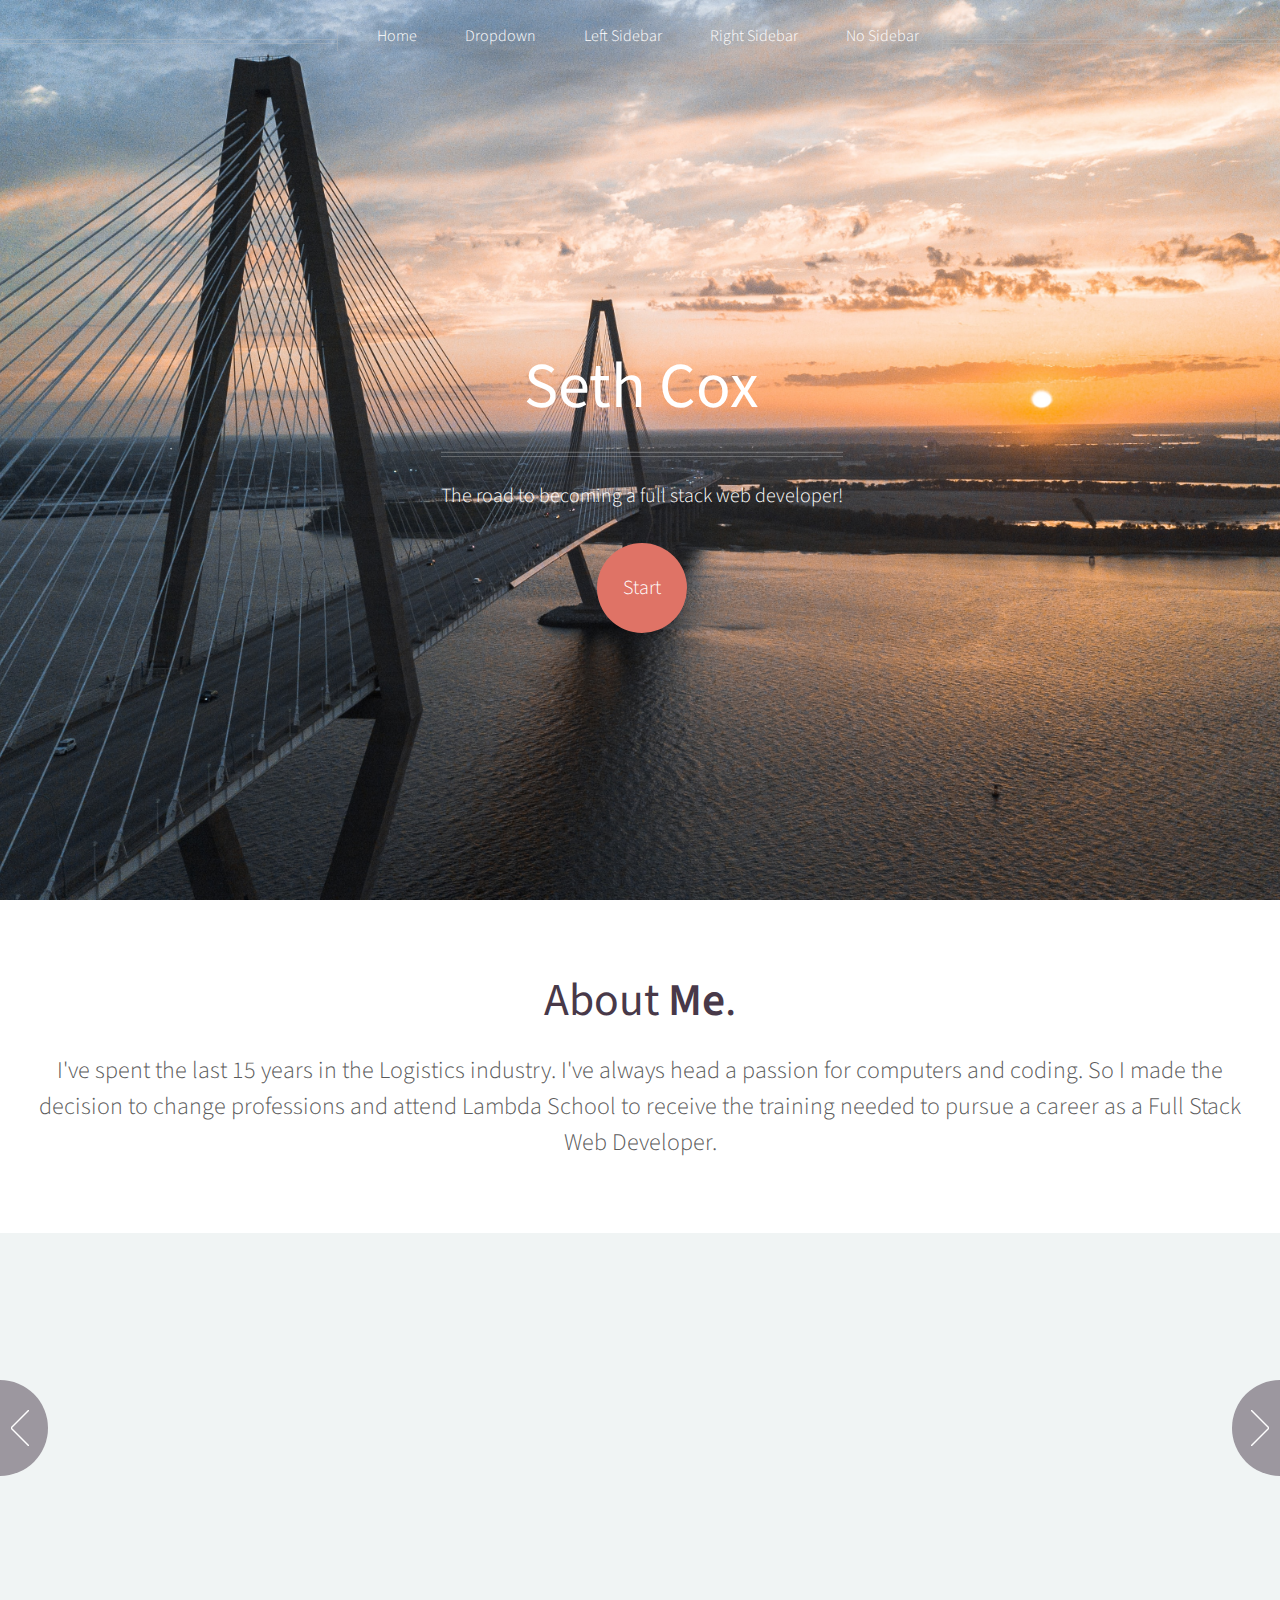
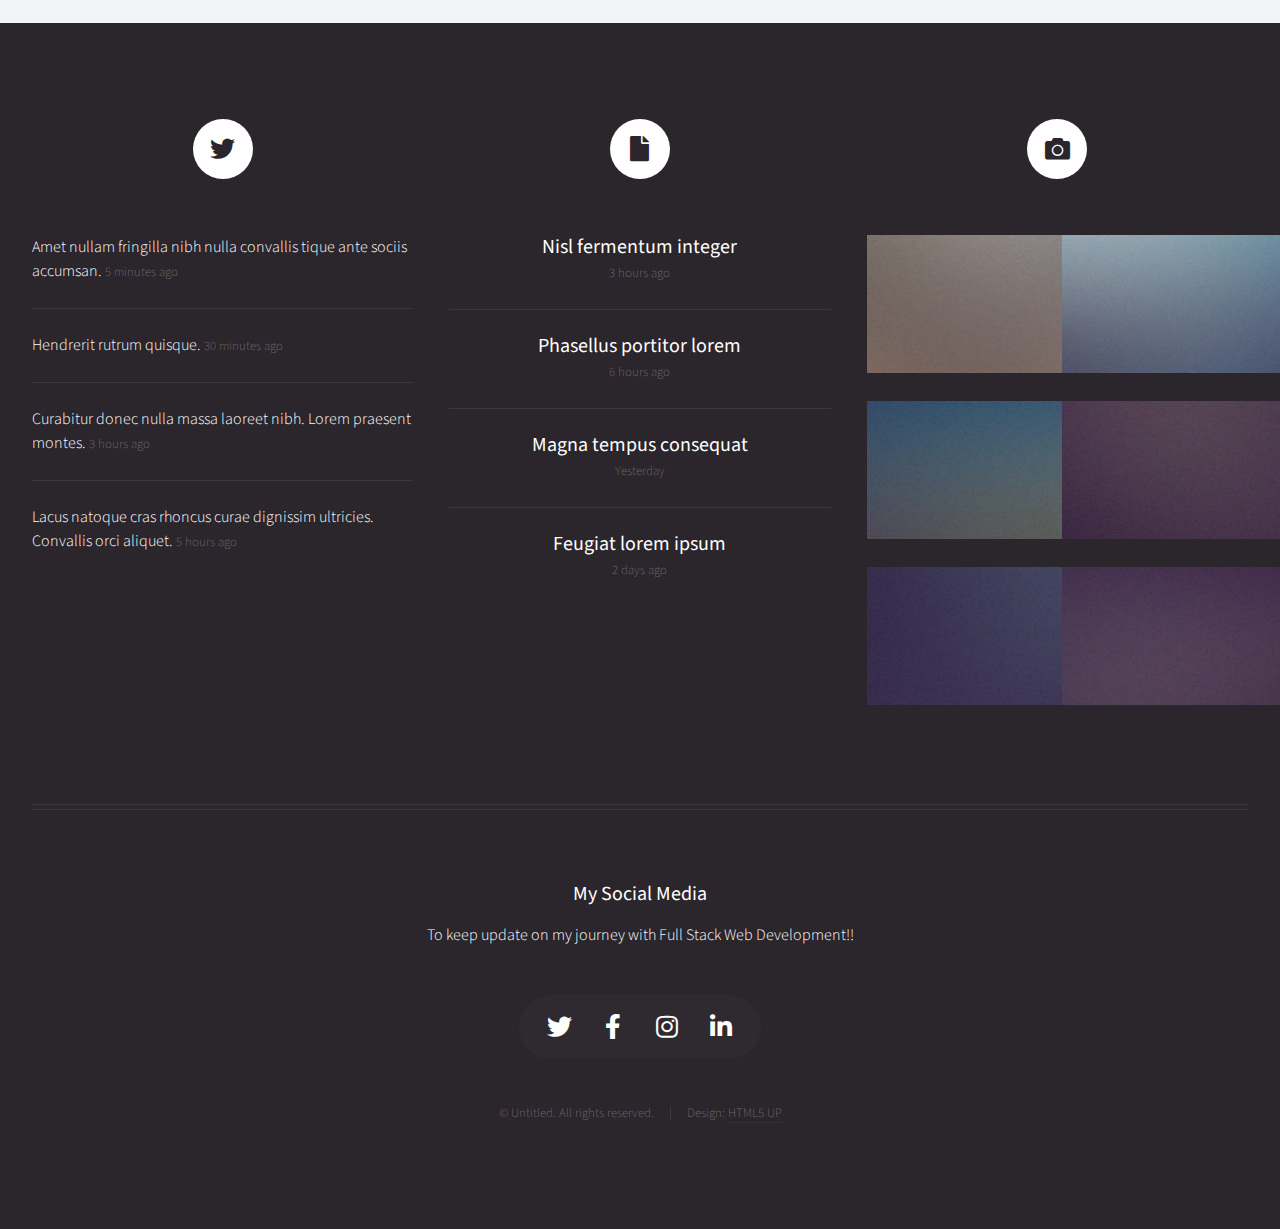
==== index.html @ d7d068ce "changed file paths" ====
<!DOCTYPE HTML>
<!--
	Helios by HTML5 UP
	html5up.net | @ajlkn
	Free for personal and commercial use under the CCA 3.0 license (html5up.net/license)
-->
<html>
	<head>
		<title>Helios by HTML5 UP</title>
		<meta charset="utf-8" />
		<meta name="viewport" content="width=device-width, initial-scale=1, user-scalable=no" />
		<link rel="stylesheet" href="assets/css/main.css" />
		<noscript><link rel="stylesheet" href="assets/css/noscript.css" /></noscript>
	</head>
	<body class="homepage is-preload">
		<div id="page-wrapper">

			<!-- Header -->
				<div id="header">

					<!-- Inner -->
						<div class="inner">
							<header>
								<h1><a href="index.html" id="logo">Seth Cox</a></h1>
								<hr />
								<p>The road to becoming a full stack web developer!</p>
							</header>
							<footer>
								<a href="#banner" class="button circled scrolly">Start</a>
							</footer>
						</div>

					<!-- Nav -->
						<nav id="nav">
							<ul>
								<li><a href="index.html">Home</a></li>
								<li>
									<a href="#">Dropdown</a>
									<ul>
										<li><a href="#">Lorem ipsum dolor</a></li>
										<li><a href="#">Magna phasellus</a></li>
										<li><a href="#">Etiam dolore nisl</a></li>
										<li>
											<a href="#">And a submenu &hellip;</a>
											<ul>
												<li><a href="#">Lorem ipsum dolor</a></li>
												<li><a href="#">Phasellus consequat</a></li>
												<li><a href="#">Magna phasellus</a></li>
												<li><a href="#">Etiam dolore nisl</a></li>
											</ul>
										</li>
										<li><a href="#">Veroeros feugiat</a></li>
									</ul>
								</li>
								<li><a href="left-sidebar.html">Left Sidebar</a></li>
								<li><a href="right-sidebar.html">Right Sidebar</a></li>
								<li><a href="no-sidebar.html">No Sidebar</a></li>
							</ul>
						</nav>

				</div>

			<!-- Banner -->
				<section id="banner">
					<header>
						<h2>About <strong>Me</strong>.</h2>
						<p>
							 I've spent the last 15 years in the Logistics industry.  I've always head
							 a passion for computers and coding.  So I made the decision to change professions and attend Lambda School to receive the  
							 training needed to pursue a career as a Full Stack Web Developer.
						</p>
					</header>
				</section>

			<!-- Carousel -->
				<section class="carousel">
					<div class="reel">

						<article>
							<a href="https://codepen.io/Sethcox16/full/wvBvmgL"  class="image featured"><img src="images/SweetEatsBakery.jpg" alt="" ></a>
							<header>
								<h3><a href="#">Sweet Eats Bakery</a></h3>
							</header>
							<p>Sweet Eats Bakery website design</p>
						</article>

						<article>
							<a href="#" class="image featured"><img src="images/GreatIdea.jpg" alt="" /></a>
							<header>
								<h3><a href="#">Great Idea design #1</a></h3>
							</header>
							<p>Basic mark of HTML and CSS.  Services link is working to link to second page. </p>
						</article>

						<article>
							<a href="https://sethc16.github.io/responsive-web-design-I/" class="image featured"><img src="images/responsivedesign.jpg" alt="" /></a>
							<header>
								<h3><a href="#">Great Idea #3 with RD</a></h3>
							</header>
							<p>Basic mark up of HTML and CSS with responsive design.</p>
						</article>

						<article>
							<a href="https://sethc16.github.io/Sprint-Challenge--User-Interface/" class="image featured"><img src="images/sprint-challenge.jpg" alt="" /></a>
							<header>
								<h3><a href="#">Sprint Challenge</a></h3>
							</header>
							<p>The cumulation of everything learned week 1.</p>
						</article>

						<!-- <article>
							<a href="#" class="image featured"><img src="images/pic05.jpg" alt="" /></a>
							<header>
								<h3><a href="#">Varius magnis sollicitudin</a></h3>
							</header>
							<p>Commodo id natoque malesuada sollicitudin elit suscipit magna.</p>
						</article>

						<article>
							<a href="#" class="image featured"><img src="images/pic01.jpg" alt="" /></a>
							<header>
								<h3><a href="#">Pulvinar sagittis congue</a></h3>
							</header>
							<p>Commodo id natoque malesuada sollicitudin elit suscipit magna.</p>
						</article>

						<article>
							<a href="#" class="image featured"><img src="images/pic02.jpg" alt="" /></a>
							<header>
								<h3><a href="#">Fermentum sagittis proin</a></h3>
							</header>
							<p>Commodo id natoque malesuada sollicitudin elit suscipit magna.</p>
						</article>

						<article>
							<a href="#" class="image featured"><img src="images/pic03.jpg" alt="" /></a>
							<header>
								<h3><a href="#">Sed quis rhoncus placerat</a></h3>
							</header>
							<p>Commodo id natoque malesuada sollicitudin elit suscipit magna.</p>
						</article>

						<article>
							<a href="#" class="image featured"><img src="images/pic04.jpg" alt="" /></a>
							<header>
								<h3><a href="#">Ultrices urna sit lobortis</a></h3>
							</header>
							<p>Commodo id natoque malesuada sollicitudin elit suscipit magna.</p>
						</article>

						<article>
							<a href="#" class="image featured"><img src="images/pic05.jpg" alt="" /></a>
							<header>
								<h3><a href="#">Varius magnis sollicitudin</a></h3>
							</header>
							<p>Commodo id natoque malesuada sollicitudin elit suscipit magna.</p>
						</article> -->

					</div>
				</section>

			<!-- Main -->
				<!-- <div class="wrapper style2">

					<article id="main" class="container special">
						<a href="#" class="image featured"><img src="images/sprint-challenge.png" alt="" /></a>
						<header>
							<h2><a href="#">Sed massa imperdiet magnis</a></h2>
							<p>
								Sociis aenean eu aenean mollis mollis facilisis primis ornare penatibus aenean. Cursus ac enim
								pulvinar curabitur morbi convallis. Lectus malesuada sed fermentum dolore amet.
							</p>
						</header>
						<p>
							Commodo id natoque malesuada sollicitudin elit suscipit. Curae suspendisse mauris posuere accumsan massa
							posuere lacus convallis tellus interdum. Amet nullam fringilla nibh nulla convallis ut venenatis purus
							sit arcu sociis. Nunc fermentum adipiscing tempor cursus nascetur adipiscing adipiscing. Primis aliquam
							mus lacinia lobortis phasellus suscipit. Fermentum lobortis non tristique ante proin sociis accumsan
							lobortis. Auctor etiam porttitor phasellus tempus cubilia ultrices tempor sagittis. Nisl fermentum
							consequat integer interdum integer purus sapien. Nibh eleifend nulla nascetur pharetra commodo mi augue
							interdum tellus. Ornare cursus augue feugiat sodales velit lorem. Semper elementum ullamcorper lacinia
							natoque aenean scelerisque.
						</p>
						<footer>
							<a href="#" class="button">Continue Reading</a>
						</footer>
					</article>

				</div> -->

			<!-- Features -->
				<!-- <div class="wrapper style1">

					<section id="features" class="container special">
						<header>
							<h2>Morbi ullamcorper et varius leo lacus</h2>
							<p>Ipsum volutpat consectetur orci metus consequat imperdiet duis integer semper magna.</p>
						</header>
						<div class="row">
							<article class="col-4 col-12-mobile special">
								<a href="#" class="image featured"><img src="images/pic07.jpg" alt="" /></a>
								<header>
									<h3><a href="#">Gravida aliquam penatibus</a></h3>
								</header>
								<p>
									Amet nullam fringilla nibh nulla convallis tique ante proin sociis accumsan lobortis. Auctor etiam
									porttitor phasellus tempus cubilia ultrices tempor sagittis. Nisl fermentum consequat integer interdum.
								</p>
							</article>
							<article class="col-4 col-12-mobile special">
								<a href="#" class="image featured"><img src="images/pic08.jpg" alt="" /></a>
								<header>
									<h3><a href="#">Sed quis rhoncus placerat</a></h3>
								</header>
								<p>
									Amet nullam fringilla nibh nulla convallis tique ante proin sociis accumsan lobortis. Auctor etiam
									porttitor phasellus tempus cubilia ultrices tempor sagittis. Nisl fermentum consequat integer interdum.
								</p>
							</article>
							<article class="col-4 col-12-mobile special">
								<a href="#" class="image featured"><img src="images/pic09.jpg" alt="" /></a>
								<header>
									<h3><a href="#">Magna laoreet et aliquam</a></h3>
								</header>
								<p>
									Amet nullam fringilla nibh nulla convallis tique ante proin sociis accumsan lobortis. Auctor etiam
									porttitor phasellus tempus cubilia ultrices tempor sagittis. Nisl fermentum consequat integer interdum.
								</p>
							</article>
						</div>
					</section>

				</div> -->

			<!-- Footer -->
				<div id="footer">
					<div class="container">
						<div class="row">

							<!-- Tweets -->
								<section class="col-4 col-12-mobile">
									<header>
										<h2 class="icon brands fa-twitter circled"><span class="label">Tweets</span></h2>
									</header>
									<ul class="divided">
										<li>
											<article class="tweet">
												Amet nullam fringilla nibh nulla convallis tique ante sociis accumsan.
												<span class="timestamp">5 minutes ago</span>
											</article>
										</li>
										<li>
											<article class="tweet">
												Hendrerit rutrum quisque.
												<span class="timestamp">30 minutes ago</span>
											</article>
										</li>
										<li>
											<article class="tweet">
												Curabitur donec nulla massa laoreet nibh. Lorem praesent montes.
												<span class="timestamp">3 hours ago</span>
											</article>
										</li>
										<li>
											<article class="tweet">
												Lacus natoque cras rhoncus curae dignissim ultricies. Convallis orci aliquet.
												<span class="timestamp">5 hours ago</span>
											</article>
										</li>
									</ul>
								</section>

							<!-- Posts -->
								<section class="col-4 col-12-mobile">
									<header>
										<h2 class="icon solid fa-file circled"><span class="label">Posts</span></h2>
									</header>
									<ul class="divided">
										<li>
											<article class="post stub">
												<header>
													<h3><a href="#">Nisl fermentum integer</a></h3>
												</header>
												<span class="timestamp">3 hours ago</span>
											</article>
										</li>
										<li>
											<article class="post stub">
												<header>
													<h3><a href="#">Phasellus portitor lorem</a></h3>
												</header>
												<span class="timestamp">6 hours ago</span>
											</article>
										</li>
										<li>
											<article class="post stub">
												<header>
													<h3><a href="#">Magna tempus consequat</a></h3>
												</header>
												<span class="timestamp">Yesterday</span>
											</article>
										</li>
										<li>
											<article class="post stub">
												<header>
													<h3><a href="#">Feugiat lorem ipsum</a></h3>
												</header>
												<span class="timestamp">2 days ago</span>
											</article>
										</li>
									</ul>
								</section>

							<!-- Photos -->
								<section class="col-4 col-12-mobile">
									<header>
										<h2 class="icon solid fa-camera circled"><span class="label">Photos</span></h2>
									</header>
									<div class="row gtr-25">
										<div class="col-6">
											<a href="#" class="image fit"><img src="images/pic10.jpg" alt="" /></a>
										</div>
										<div class="col-6">
											<a href="#" class="image fit"><img src="images/pic11.jpg" alt="" /></a>
										</div>
										<div class="col-6">
											<a href="#" class="image fit"><img src="images/pic12.jpg" alt="" /></a>
										</div>
										<div class="col-6">
											<a href="#" class="image fit"><img src="images/pic13.jpg" alt="" /></a>
										</div>
										<div class="col-6">
											<a href="#" class="image fit"><img src="images/pic14.jpg" alt="" /></a>
										</div>
										<div class="col-6">
											<a href="#" class="image fit"><img src="images/pic15.jpg" alt="" /></a>
										</div>
									</div>
								</section>

						</div>
						<hr />
						<div class="row">
							<div class="col-12">

								<!-- Contact -->
									<section class="contact">
										<header>
											<h3>My Social Media</h3>
										</header>
										<p>To keep update on my journey with Full Stack Web Development!!</p>
										<ul class="icons">
											<li><a href="https://twitter.com/sethcox8" class="icon brands fa-twitter"><span class="label">Twitter</span></a></li>
											<li><a href="https://www.facebook.com/seth.cox.75" class="icon brands fa-facebook-f"><span class="label">Facebook</span></a></li>
											<li><a href="https://www.instagram.com/sethac/" class="icon brands fa-instagram"><span class="label">Instagram</span></a></li>
											<!-- <li><a href="#" class="icon brands fa-pinterest"><span class="label">Pinterest</span></a></li>
											<li><a href="#" class="icon brands fa-dribbble"><span class="label">Dribbble</span></a></li> -->
											<li><a href="https://www.linkedin.com/in/seth-cox-73441772/" class="icon brands fa-linkedin-in"><span class="label">Linkedin</span></a></li>
										</ul>
									</section>

								<!-- Copyright -->
									<div class="copyright">
										<ul class="menu">
											<li>&copy; Untitled. All rights reserved.</li><li>Design: <a href="http://html5up.net">HTML5 UP</a></li>
										</ul>
									</div>

							</div>

						</div>
					</div>
				</div>

		</div>

		<!-- Scripts -->
			<script src="assets/js/jquery.min.js"></script>
			<script src="assets/js/jquery.dropotron.min.js"></script>
			<script src="assets/js/jquery.scrolly.min.js"></script>
			<script src="assets/js/jquery.scrollex.min.js"></script>
			<script src="assets/js/browser.min.js"></script>
			<script src="assets/js/breakpoints.min.js"></script>
			<script src="assets/js/util.js"></script>
			<script src="assets/js/main.js"></script>

	</body>
</html>
---- assets/css/main.css ----
@import url("https://fonts.googleapis.com/css?family=Source+Sans+Pro:300,300italic,400,400italic,600");
@import url("fontawesome-all.min.css");

/*
	Helios by HTML5 UP
	html5up.net | @ajlkn
	Free for personal and commercial use under the CCA 3.0 license (html5up.net/license)
*/

html, body, div, span, applet, object,
iframe, h1, h2, h3, h4, h5, h6, p, blockquote,
pre, a, abbr, acronym, address, big, cite,
code, del, dfn, em, img, ins, kbd, q, s, samp,
small, strike, strong, sub, sup, tt, var, b,
u, i, center, dl, dt, dd, ol, ul, li, fieldset,
form, label, legend, table, caption, tbody,
tfoot, thead, tr, th, td, article, aside,
canvas, details, embed, figure, figcaption,
footer, header, hgroup, menu, nav, output, ruby,
section, summary, time, mark, audio, video {
	margin: 0;
	padding: 0;
	border: 0;
	font-size: 100%;
	font: inherit;
	vertical-align: baseline;}

article, aside, details, figcaption, figure,
footer, header, hgroup, menu, nav, section {
	display: block;}

body {
	line-height: 1;
}

ol, ul {
	list-style: none;
}

blockquote, q {
	quotes: none;
}

	blockquote:before, blockquote:after, q:before, q:after {
		content: '';
		content: none;
	}

table {
	border-collapse: collapse;
	border-spacing: 0;
}

body {
	-webkit-text-size-adjust: none;
}

mark {
	background-color: transparent;
	color: inherit;
}

input::-moz-focus-inner {
	border: 0;
	padding: 0;
}

input, select, textarea {
	-moz-appearance: none;
	-webkit-appearance: none;
	-ms-appearance: none;
	appearance: none;
}

/* Basic */

	html {
		box-sizing: border-box;
	}

	*, *:before, *:after {
		box-sizing: inherit;
	}

	body {
		background: #f0f4f4;
		color: #5b5b5b;
		font-size: 15pt;
		line-height: 1.85em;
		font-family: 'Source Sans Pro', sans-serif;
		font-weight: 300;
	}

		body.is-preload *, body.is-preload *:before, body.is-preload *:after {
			-moz-animation: none !important;
			-webkit-animation: none !important;
			-ms-animation: none !important;
			animation: none !important;
			-moz-transition: none !important;
			-webkit-transition: none !important;
			-ms-transition: none !important;
			transition: none !important;
		}

	input, textarea, select {
		font-size: 15pt;
		line-height: 1.85em;
		font-family: 'Source Sans Pro', sans-serif;
		font-weight: 300;
	}

	h1, h2, h3, h4, h5, h6 {
		font-weight: 400;
		color: #483949;
		line-height: 1.25em;
	}

	h1 a, h2 a, h3 a, h4 a, h5 a, h6 a {
		color: inherit;
		text-decoration: none;
		border-bottom-color: transparent;
	}

	h1 strong, h2 strong, h3 strong, h4 strong, h5 strong, h6 strong {
		font-weight: 600;
	}

	h2 {
		font-size: 2.85em;
	}

	h3 {
		font-size: 1.25em;
	}

	h4 {
		font-size: 1em;
		margin: 0 0 0.25em 0;
	}

	strong, b {
		font-weight: 400;
		color: #483949;
	}

	em, i {
		font-style: italic;
	}

	a {
		color: inherit;
		border-bottom: solid 1px rgba(128, 128, 128, 0.15);
		text-decoration: none;
		-moz-transition: background-color 0.35s ease-in-out, color 0.35s ease-in-out, border-bottom-color 0.35s ease-in-out;
		-webkit-transition: background-color 0.35s ease-in-out, color 0.35s ease-in-out, border-bottom-color 0.35s ease-in-out;
		-ms-transition: background-color 0.35s ease-in-out, color 0.35s ease-in-out, border-bottom-color 0.35s ease-in-out;
		transition: background-color 0.35s ease-in-out, color 0.35s ease-in-out, border-bottom-color 0.35s ease-in-out;
	}

		a:hover {
			color: #ef8376;
			border-bottom-color: transparent;
		}

	sub {
		position: relative;
		top: 0.5em;
		font-size: 0.8em;
	}

	sup {
		position: relative;
		top: -0.5em;
		font-size: 0.8em;
	}

	blockquote {
		border-left: solid 0.5em #ddd;
		padding: 1em 0 1em 2em;
		font-style: italic;
	}

	p, ul, ol, dl, table {
		margin-bottom: 1em;
	}

	p {
		text-align: justify;
	}

	br.clear {
		clear: both;
	}

	hr {
		position: relative;
		display: block;
		border: 0;
		top: 4.5em;
		margin-bottom: 9em;
		height: 6px;
		border-top: solid 1px rgba(128, 128, 128, 0.2);
		border-bottom: solid 1px rgba(128, 128, 128, 0.2);
	}

		hr:before, hr:after {
			content: '';
			position: absolute;
			top: -8px;
			display: block;
			width: 1px;
			height: 21px;
			background: rgba(128, 128, 128, 0.2);
		}

		hr:before {
			left: -1px;
		}

		hr:after {
			right: -1px;
		}

	.timestamp {
		color: rgba(128, 128, 128, 0.75);
		font-size: 0.8em;
	}

/* Container */

	.container {
		margin: 0 auto;
		max-width: 100%;
		width: 1400px;
	}

		@media screen and (max-width: 1680px) {

			.container {
				width: 1200px;
			}

		}

		@media screen and (max-width: 1280px) {

			.container {
				width: 100%;
			}

		}

		@media screen and (max-width: 960px) {

			.container {
				width: 100%;
			}

		}

		@media screen and (max-width: 840px) {

			.container {
				width: 100%;
			}

		}

		@media screen and (max-width: 736px) {

			.container {
				width: 100%;
			}

		}

/* Row */

	.row {
		display: flex;
		flex-wrap: wrap;
		box-sizing: border-box;
		align-items: stretch;
	}

		.row > * {
			box-sizing: border-box;
		}

		.row.gtr-uniform > * > :last-child {
			margin-bottom: 0;
		}

		.row.aln-left {
			justify-content: flex-start;
		}

		.row.aln-center {
			justify-content: center;
		}

		.row.aln-right {
			justify-content: flex-end;
		}

		.row.aln-top {
			align-items: flex-start;
		}

		.row.aln-middle {
			align-items: center;
		}

		.row.aln-bottom {
			align-items: flex-end;
		}

		.row > .imp {
			order: -1;
		}

		.row > .col-1 {
			width: 8.33333%;
		}

		.row > .off-1 {
			margin-left: 8.33333%;
		}

		.row > .col-2 {
			width: 16.66667%;
		}

		.row > .off-2 {
			margin-left: 16.66667%;
		}

		.row > .col-3 {
			width: 25%;
		}

		.row > .off-3 {
			margin-left: 25%;
		}

		.row > .col-4 {
			width: 33.33333%;
		}

		.row > .off-4 {
			margin-left: 33.33333%;
		}

		.row > .col-5 {
			width: 41.66667%;
		}

		.row > .off-5 {
			margin-left: 41.66667%;
		}

		.row > .col-6 {
			width: 50%;
		}

		.row > .off-6 {
			margin-left: 50%;
		}

		.row > .col-7 {
			width: 58.33333%;
		}

		.row > .off-7 {
			margin-left: 58.33333%;
		}

		.row > .col-8 {
			width: 66.66667%;
		}

		.row > .off-8 {
			margin-left: 66.66667%;
		}

		.row > .col-9 {
			width: 75%;
		}

		.row > .off-9 {
			margin-left: 75%;
		}

		.row > .col-10 {
			width: 83.33333%;
		}

		.row > .off-10 {
			margin-left: 83.33333%;
		}

		.row > .col-11 {
			width: 91.66667%;
		}

		.row > .off-11 {
			margin-left: 91.66667%;
		}

		.row > .col-12 {
			width: 100%;
		}

		.row > .off-12 {
			margin-left: 100%;
		}

		.row.gtr-0 {
			margin-top: 0px;
			margin-left: 0px;
		}

			.row.gtr-0 > * {
				padding: 0px 0 0 0px;
			}

			.row.gtr-0.gtr-uniform {
				margin-top: 0px;
			}

				.row.gtr-0.gtr-uniform > * {
					padding-top: 0px;
				}

		.row.gtr-25 {
			margin-top: -10px;
			margin-left: -10px;
		}

			.row.gtr-25 > * {
				padding: 10px 0 0 10px;
			}

			.row.gtr-25.gtr-uniform {
				margin-top: -10px;
			}

				.row.gtr-25.gtr-uniform > * {
					padding-top: 10px;
				}

		.row.gtr-50 {
			margin-top: -20px;
			margin-left: -20px;
		}

			.row.gtr-50 > * {
				padding: 20px 0 0 20px;
			}

			.row.gtr-50.gtr-uniform {
				margin-top: -20px;
			}

				.row.gtr-50.gtr-uniform > * {
					padding-top: 20px;
				}

		.row {
			margin-top: -40px;
			margin-left: -40px;
		}

			.row > * {
				padding: 40px 0 0 40px;
			}

			.row.gtr-uniform {
				margin-top: -40px;
			}

				.row.gtr-uniform > * {
					padding-top: 40px;
				}

		.row.gtr-150 {
			margin-top: -60px;
			margin-left: -60px;
		}

			.row.gtr-150 > * {
				padding: 60px 0 0 60px;
			}

			.row.gtr-150.gtr-uniform {
				margin-top: -60px;
			}

				.row.gtr-150.gtr-uniform > * {
					padding-top: 60px;
				}

		.row.gtr-200 {
			margin-top: -80px;
			margin-left: -80px;
		}

			.row.gtr-200 > * {
				padding: 80px 0 0 80px;
			}

			.row.gtr-200.gtr-uniform {
				margin-top: -80px;
			}

				.row.gtr-200.gtr-uniform > * {
					padding-top: 80px;
				}

		@media screen and (max-width: 1680px) {

			.row {
				display: flex;
				flex-wrap: wrap;
				box-sizing: border-box;
				align-items: stretch;
			}

				.row > * {
					box-sizing: border-box;
				}

				.row.gtr-uniform > * > :last-child {
					margin-bottom: 0;
				}

				.row.aln-left {
					justify-content: flex-start;
				}

				.row.aln-center {
					justify-content: center;
				}

				.row.aln-right {
					justify-content: flex-end;
				}

				.row.aln-top {
					align-items: flex-start;
				}

				.row.aln-middle {
					align-items: center;
				}

				.row.aln-bottom {
					align-items: flex-end;
				}

				.row > .imp-wide {
					order: -1;
				}

				.row > .col-1-wide {
					width: 8.33333%;
				}

				.row > .off-1-wide {
					margin-left: 8.33333%;
				}

				.row > .col-2-wide {
					width: 16.66667%;
				}

				.row > .off-2-wide {
					margin-left: 16.66667%;
				}

				.row > .col-3-wide {
					width: 25%;
				}

				.row > .off-3-wide {
					margin-left: 25%;
				}

				.row > .col-4-wide {
					width: 33.33333%;
				}

				.row > .off-4-wide {
					margin-left: 33.33333%;
				}

				.row > .col-5-wide {
					width: 41.66667%;
				}

				.row > .off-5-wide {
					margin-left: 41.66667%;
				}

				.row > .col-6-wide {
					width: 50%;
				}

				.row > .off-6-wide {
					margin-left: 50%;
				}

				.row > .col-7-wide {
					width: 58.33333%;
				}

				.row > .off-7-wide {
					margin-left: 58.33333%;
				}

				.row > .col-8-wide {
					width: 66.66667%;
				}

				.row > .off-8-wide {
					margin-left: 66.66667%;
				}

				.row > .col-9-wide {
					width: 75%;
				}

				.row > .off-9-wide {
					margin-left: 75%;
				}

				.row > .col-10-wide {
					width: 83.33333%;
				}

				.row > .off-10-wide {
					margin-left: 83.33333%;
				}

				.row > .col-11-wide {
					width: 91.66667%;
				}

				.row > .off-11-wide {
					margin-left: 91.66667%;
				}

				.row > .col-12-wide {
					width: 100%;
				}

				.row > .off-12-wide {
					margin-left: 100%;
				}

				.row.gtr-0 {
					margin-top: 0px;
					margin-left: 0px;
				}

					.row.gtr-0 > * {
						padding: 0px 0 0 0px;
					}

					.row.gtr-0.gtr-uniform {
						margin-top: 0px;
					}

						.row.gtr-0.gtr-uniform > * {
							padding-top: 0px;
						}

				.row.gtr-25 {
					margin-top: -10px;
					margin-left: -10px;
				}

					.row.gtr-25 > * {
						padding: 10px 0 0 10px;
					}

					.row.gtr-25.gtr-uniform {
						margin-top: -10px;
					}

						.row.gtr-25.gtr-uniform > * {
							padding-top: 10px;
						}

				.row.gtr-50 {
					margin-top: -20px;
					margin-left: -20px;
				}

					.row.gtr-50 > * {
						padding: 20px 0 0 20px;
					}

					.row.gtr-50.gtr-uniform {
						margin-top: -20px;
					}

						.row.gtr-50.gtr-uniform > * {
							padding-top: 20px;
						}

				.row {
					margin-top: -40px;
					margin-left: -40px;
				}

					.row > * {
						padding: 40px 0 0 40px;
					}

					.row.gtr-uniform {
						margin-top: -40px;
					}

						.row.gtr-uniform > * {
							padding-top: 40px;
						}

				.row.gtr-150 {
					margin-top: -60px;
					margin-left: -60px;
				}

					.row.gtr-150 > * {
						padding: 60px 0 0 60px;
					}

					.row.gtr-150.gtr-uniform {
						margin-top: -60px;
					}

						.row.gtr-150.gtr-uniform > * {
							padding-top: 60px;
						}

				.row.gtr-200 {
					margin-top: -80px;
					margin-left: -80px;
				}

					.row.gtr-200 > * {
						padding: 80px 0 0 80px;
					}

					.row.gtr-200.gtr-uniform {
						margin-top: -80px;
					}

						.row.gtr-200.gtr-uniform > * {
							padding-top: 80px;
						}

		}

		@media screen and (max-width: 1280px) {

			.row {
				display: flex;
				flex-wrap: wrap;
				box-sizing: border-box;
				align-items: stretch;
			}

				.row > * {
					box-sizing: border-box;
				}

				.row.gtr-uniform > * > :last-child {
					margin-bottom: 0;
				}

				.row.aln-left {
					justify-content: flex-start;
				}

				.row.aln-center {
					justify-content: center;
				}

				.row.aln-right {
					justify-content: flex-end;
				}

				.row.aln-top {
					align-items: flex-start;
				}

				.row.aln-middle {
					align-items: center;
				}

				.row.aln-bottom {
					align-items: flex-end;
				}

				.row > .imp-normal {
					order: -1;
				}

				.row > .col-1-normal {
					width: 8.33333%;
				}

				.row > .off-1-normal {
					margin-left: 8.33333%;
				}

				.row > .col-2-normal {
					width: 16.66667%;
				}

				.row > .off-2-normal {
					margin-left: 16.66667%;
				}

				.row > .col-3-normal {
					width: 25%;
				}

				.row > .off-3-normal {
					margin-left: 25%;
				}

				.row > .col-4-normal {
					width: 33.33333%;
				}

				.row > .off-4-normal {
					margin-left: 33.33333%;
				}

				.row > .col-5-normal {
					width: 41.66667%;
				}

				.row > .off-5-normal {
					margin-left: 41.66667%;
				}

				.row > .col-6-normal {
					width: 50%;
				}

				.row > .off-6-normal {
					margin-left: 50%;
				}

				.row > .col-7-normal {
					width: 58.33333%;
				}

				.row > .off-7-normal {
					margin-left: 58.33333%;
				}

				.row > .col-8-normal {
					width: 66.66667%;
				}

				.row > .off-8-normal {
					margin-left: 66.66667%;
				}

				.row > .col-9-normal {
					width: 75%;
				}

				.row > .off-9-normal {
					margin-left: 75%;
				}

				.row > .col-10-normal {
					width: 83.33333%;
				}

				.row > .off-10-normal {
					margin-left: 83.33333%;
				}

				.row > .col-11-normal {
					width: 91.66667%;
				}

				.row > .off-11-normal {
					margin-left: 91.66667%;
				}

				.row > .col-12-normal {
					width: 100%;
				}

				.row > .off-12-normal {
					margin-left: 100%;
				}

				.row.gtr-0 {
					margin-top: 0px;
					margin-left: 0px;
				}

					.row.gtr-0 > * {
						padding: 0px 0 0 0px;
					}

					.row.gtr-0.gtr-uniform {
						margin-top: 0px;
					}

						.row.gtr-0.gtr-uniform > * {
							padding-top: 0px;
						}

				.row.gtr-25 {
					margin-top: -9px;
					margin-left: -9px;
				}

					.row.gtr-25 > * {
						padding: 9px 0 0 9px;
					}

					.row.gtr-25.gtr-uniform {
						margin-top: -9px;
					}

						.row.gtr-25.gtr-uniform > * {
							padding-top: 9px;
						}

				.row.gtr-50 {
					margin-top: -18px;
					margin-left: -18px;
				}

					.row.gtr-50 > * {
						padding: 18px 0 0 18px;
					}

					.row.gtr-50.gtr-uniform {
						margin-top: -18px;
					}

						.row.gtr-50.gtr-uniform > * {
							padding-top: 18px;
						}

				.row {
					margin-top: -36px;
					margin-left: -36px;
				}

					.row > * {
						padding: 36px 0 0 36px;
					}

					.row.gtr-uniform {
						margin-top: -36px;
					}

						.row.gtr-uniform > * {
							padding-top: 36px;
						}

				.row.gtr-150 {
					margin-top: -54px;
					margin-left: -54px;
				}

					.row.gtr-150 > * {
						padding: 54px 0 0 54px;
					}

					.row.gtr-150.gtr-uniform {
						margin-top: -54px;
					}

						.row.gtr-150.gtr-uniform > * {
							padding-top: 54px;
						}

				.row.gtr-200 {
					margin-top: -72px;
					margin-left: -72px;
				}

					.row.gtr-200 > * {
						padding: 72px 0 0 72px;
					}

					.row.gtr-200.gtr-uniform {
						margin-top: -72px;
					}

						.row.gtr-200.gtr-uniform > * {
							padding-top: 72px;
						}

		}

		@media screen and (max-width: 960px) {

			.row {
				display: flex;
				flex-wrap: wrap;
				box-sizing: border-box;
				align-items: stretch;
			}

				.row > * {
					box-sizing: border-box;
				}

				.row.gtr-uniform > * > :last-child {
					margin-bottom: 0;
				}

				.row.aln-left {
					justify-content: flex-start;
				}

				.row.aln-center {
					justify-content: center;
				}

				.row.aln-right {
					justify-content: flex-end;
				}

				.row.aln-top {
					align-items: flex-start;
				}

				.row.aln-middle {
					align-items: center;
				}

				.row.aln-bottom {
					align-items: flex-end;
				}

				.row > .imp-narrow {
					order: -1;
				}

				.row > .col-1-narrow {
					width: 8.33333%;
				}

				.row > .off-1-narrow {
					margin-left: 8.33333%;
				}

				.row > .col-2-narrow {
					width: 16.66667%;
				}

				.row > .off-2-narrow {
					margin-left: 16.66667%;
				}

				.row > .col-3-narrow {
					width: 25%;
				}

				.row > .off-3-narrow {
					margin-left: 25%;
				}

				.row > .col-4-narrow {
					width: 33.33333%;
				}

				.row > .off-4-narrow {
					margin-left: 33.33333%;
				}

				.row > .col-5-narrow {
					width: 41.66667%;
				}

				.row > .off-5-narrow {
					margin-left: 41.66667%;
				}

				.row > .col-6-narrow {
					width: 50%;
				}

				.row > .off-6-narrow {
					margin-left: 50%;
				}

				.row > .col-7-narrow {
					width: 58.33333%;
				}

				.row > .off-7-narrow {
					margin-left: 58.33333%;
				}

				.row > .col-8-narrow {
					width: 66.66667%;
				}

				.row > .off-8-narrow {
					margin-left: 66.66667%;
				}

				.row > .col-9-narrow {
					width: 75%;
				}

				.row > .off-9-narrow {
					margin-left: 75%;
				}

				.row > .col-10-narrow {
					width: 83.33333%;
				}

				.row > .off-10-narrow {
					margin-left: 83.33333%;
				}

				.row > .col-11-narrow {
					width: 91.66667%;
				}

				.row > .off-11-narrow {
					margin-left: 91.66667%;
				}

				.row > .col-12-narrow {
					width: 100%;
				}

				.row > .off-12-narrow {
					margin-left: 100%;
				}

				.row.gtr-0 {
					margin-top: 0px;
					margin-left: 0px;
				}

					.row.gtr-0 > * {
						padding: 0px 0 0 0px;
					}

					.row.gtr-0.gtr-uniform {
						margin-top: 0px;
					}

						.row.gtr-0.gtr-uniform > * {
							padding-top: 0px;
						}

				.row.gtr-25 {
					margin-top: -8px;
					margin-left: -8px;
				}

					.row.gtr-25 > * {
						padding: 8px 0 0 8px;
					}

					.row.gtr-25.gtr-uniform {
						margin-top: -8px;
					}

						.row.gtr-25.gtr-uniform > * {
							padding-top: 8px;
						}

				.row.gtr-50 {
					margin-top: -16px;
					margin-left: -16px;
				}

					.row.gtr-50 > * {
						padding: 16px 0 0 16px;
					}

					.row.gtr-50.gtr-uniform {
						margin-top: -16px;
					}

						.row.gtr-50.gtr-uniform > * {
							padding-top: 16px;
						}

				.row {
					margin-top: -32px;
					margin-left: -32px;
				}

					.row > * {
						padding: 32px 0 0 32px;
					}

					.row.gtr-uniform {
						margin-top: -32px;
					}

						.row.gtr-uniform > * {
							padding-top: 32px;
						}

				.row.gtr-150 {
					margin-top: -48px;
					margin-left: -48px;
				}

					.row.gtr-150 > * {
						padding: 48px 0 0 48px;
					}

					.row.gtr-150.gtr-uniform {
						margin-top: -48px;
					}

						.row.gtr-150.gtr-uniform > * {
							padding-top: 48px;
						}

				.row.gtr-200 {
					margin-top: -64px;
					margin-left: -64px;
				}

					.row.gtr-200 > * {
						padding: 64px 0 0 64px;
					}

					.row.gtr-200.gtr-uniform {
						margin-top: -64px;
					}

						.row.gtr-200.gtr-uniform > * {
							padding-top: 64px;
						}

		}

		@media screen and (max-width: 840px) {

			.row {
				display: flex;
				flex-wrap: wrap;
				box-sizing: border-box;
				align-items: stretch;
			}

				.row > * {
					box-sizing: border-box;
				}

				.row.gtr-uniform > * > :last-child {
					margin-bottom: 0;
				}

				.row.aln-left {
					justify-content: flex-start;
				}

				.row.aln-center {
					justify-content: center;
				}

				.row.aln-right {
					justify-content: flex-end;
				}

				.row.aln-top {
					align-items: flex-start;
				}

				.row.aln-middle {
					align-items: center;
				}

				.row.aln-bottom {
					align-items: flex-end;
				}

				.row > .imp-narrower {
					order: -1;
				}

				.row > .col-1-narrower {
					width: 8.33333%;
				}

				.row > .off-1-narrower {
					margin-left: 8.33333%;
				}

				.row > .col-2-narrower {
					width: 16.66667%;
				}

				.row > .off-2-narrower {
					margin-left: 16.66667%;
				}

				.row > .col-3-narrower {
					width: 25%;
				}

				.row > .off-3-narrower {
					margin-left: 25%;
				}

				.row > .col-4-narrower {
					width: 33.33333%;
				}

				.row > .off-4-narrower {
					margin-left: 33.33333%;
				}

				.row > .col-5-narrower {
					width: 41.66667%;
				}

				.row > .off-5-narrower {
					margin-left: 41.66667%;
				}

				.row > .col-6-narrower {
					width: 50%;
				}

				.row > .off-6-narrower {
					margin-left: 50%;
				}

				.row > .col-7-narrower {
					width: 58.33333%;
				}

				.row > .off-7-narrower {
					margin-left: 58.33333%;
				}

				.row > .col-8-narrower {
					width: 66.66667%;
				}

				.row > .off-8-narrower {
					margin-left: 66.66667%;
				}

				.row > .col-9-narrower {
					width: 75%;
				}

				.row > .off-9-narrower {
					margin-left: 75%;
				}

				.row > .col-10-narrower {
					width: 83.33333%;
				}

				.row > .off-10-narrower {
					margin-left: 83.33333%;
				}

				.row > .col-11-narrower {
					width: 91.66667%;
				}

				.row > .off-11-narrower {
					margin-left: 91.66667%;
				}

				.row > .col-12-narrower {
					width: 100%;
				}

				.row > .off-12-narrower {
					margin-left: 100%;
				}

				.row.gtr-0 {
					margin-top: 0px;
					margin-left: 0px;
				}

					.row.gtr-0 > * {
						padding: 0px 0 0 0px;
					}

					.row.gtr-0.gtr-uniform {
						margin-top: 0px;
					}

						.row.gtr-0.gtr-uniform > * {
							padding-top: 0px;
						}

				.row.gtr-25 {
					margin-top: -8px;
					margin-left: -8px;
				}

					.row.gtr-25 > * {
						padding: 8px 0 0 8px;
					}

					.row.gtr-25.gtr-uniform {
						margin-top: -8px;
					}

						.row.gtr-25.gtr-uniform > * {
							padding-top: 8px;
						}

				.row.gtr-50 {
					margin-top: -16px;
					margin-left: -16px;
				}

					.row.gtr-50 > * {
						padding: 16px 0 0 16px;
					}

					.row.gtr-50.gtr-uniform {
						margin-top: -16px;
					}

						.row.gtr-50.gtr-uniform > * {
							padding-top: 16px;
						}

				.row {
					margin-top: -32px;
					margin-left: -32px;
				}

					.row > * {
						padding: 32px 0 0 32px;
					}

					.row.gtr-uniform {
						margin-top: -32px;
					}

						.row.gtr-uniform > * {
							padding-top: 32px;
						}

				.row.gtr-150 {
					margin-top: -48px;
					margin-left: -48px;
				}

					.row.gtr-150 > * {
						padding: 48px 0 0 48px;
					}

					.row.gtr-150.gtr-uniform {
						margin-top: -48px;
					}

						.row.gtr-150.gtr-uniform > * {
							padding-top: 48px;
						}

				.row.gtr-200 {
					margin-top: -64px;
					margin-left: -64px;
				}

					.row.gtr-200 > * {
						padding: 64px 0 0 64px;
					}

					.row.gtr-200.gtr-uniform {
						margin-top: -64px;
					}

						.row.gtr-200.gtr-uniform > * {
							padding-top: 64px;
						}

		}

		@media screen and (max-width: 736px) {

			.row {
				display: flex;
				flex-wrap: wrap;
				box-sizing: border-box;
				align-items: stretch;
			}

				.row > * {
					box-sizing: border-box;
				}

				.row.gtr-uniform > * > :last-child {
					margin-bottom: 0;
				}

				.row.aln-left {
					justify-content: flex-start;
				}

				.row.aln-center {
					justify-content: center;
				}

				.row.aln-right {
					justify-content: flex-end;
				}

				.row.aln-top {
					align-items: flex-start;
				}

				.row.aln-middle {
					align-items: center;
				}

				.row.aln-bottom {
					align-items: flex-end;
				}

				.row > .imp-mobile {
					order: -1;
				}

				.row > .col-1-mobile {
					width: 8.33333%;
				}

				.row > .off-1-mobile {
					margin-left: 8.33333%;
				}

				.row > .col-2-mobile {
					width: 16.66667%;
				}

				.row > .off-2-mobile {
					margin-left: 16.66667%;
				}

				.row > .col-3-mobile {
					width: 25%;
				}

				.row > .off-3-mobile {
					margin-left: 25%;
				}

				.row > .col-4-mobile {
					width: 33.33333%;
				}

				.row > .off-4-mobile {
					margin-left: 33.33333%;
				}

				.row > .col-5-mobile {
					width: 41.66667%;
				}

				.row > .off-5-mobile {
					margin-left: 41.66667%;
				}

				.row > .col-6-mobile {
					width: 50%;
				}

				.row > .off-6-mobile {
					margin-left: 50%;
				}

				.row > .col-7-mobile {
					width: 58.33333%;
				}

				.row > .off-7-mobile {
					margin-left: 58.33333%;
				}

				.row > .col-8-mobile {
					width: 66.66667%;
				}

				.row > .off-8-mobile {
					margin-left: 66.66667%;
				}

				.row > .col-9-mobile {
					width: 75%;
				}

				.row > .off-9-mobile {
					margin-left: 75%;
				}

				.row > .col-10-mobile {
					width: 83.33333%;
				}

				.row > .off-10-mobile {
					margin-left: 83.33333%;
				}

				.row > .col-11-mobile {
					width: 91.66667%;
				}

				.row > .off-11-mobile {
					margin-left: 91.66667%;
				}

				.row > .col-12-mobile {
					width: 100%;
				}

				.row > .off-12-mobile {
					margin-left: 100%;
				}

				.row.gtr-0 {
					margin-top: 0px;
					margin-left: 0px;
				}

					.row.gtr-0 > * {
						padding: 0px 0 0 0px;
					}

					.row.gtr-0.gtr-uniform {
						margin-top: 0px;
					}

						.row.gtr-0.gtr-uniform > * {
							padding-top: 0px;
						}

				.row.gtr-25 {
					margin-top: -5px;
					margin-left: -5px;
				}

					.row.gtr-25 > * {
						padding: 5px 0 0 5px;
					}

					.row.gtr-25.gtr-uniform {
						margin-top: -5px;
					}

						.row.gtr-25.gtr-uniform > * {
							padding-top: 5px;
						}

				.row.gtr-50 {
					margin-top: -10px;
					margin-left: -10px;
				}

					.row.gtr-50 > * {
						padding: 10px 0 0 10px;
					}

					.row.gtr-50.gtr-uniform {
						margin-top: -10px;
					}

						.row.gtr-50.gtr-uniform > * {
							padding-top: 10px;
						}

				.row {
					margin-top: -20px;
					margin-left: -20px;
				}

					.row > * {
						padding: 20px 0 0 20px;
					}

					.row.gtr-uniform {
						margin-top: -20px;
					}

						.row.gtr-uniform > * {
							padding-top: 20px;
						}

				.row.gtr-150 {
					margin-top: -30px;
					margin-left: -30px;
				}

					.row.gtr-150 > * {
						padding: 30px 0 0 30px;
					}

					.row.gtr-150.gtr-uniform {
						margin-top: -30px;
					}

						.row.gtr-150.gtr-uniform > * {
							padding-top: 30px;
						}

				.row.gtr-200 {
					margin-top: -40px;
					margin-left: -40px;
				}

					.row.gtr-200 > * {
						padding: 40px 0 0 40px;
					}

					.row.gtr-200.gtr-uniform {
						margin-top: -40px;
					}

						.row.gtr-200.gtr-uniform > * {
							padding-top: 40px;
						}

		}

/* Sections/Article */

	section, article {
		margin-bottom: 3em;
	}

		section > :last-child, section:last-child, article > :last-child, article:last-child {
			margin-bottom: 0;
		}

		section.special > header, section.special > footer, article.special > header, article.special > footer {
			text-align: center;
		}

	.row > section, .row > article {
		margin-bottom: 0;
	}

	header {
		margin: 0 0 1em 0;
	}

		header > p {
			display: block;
			font-size: 1.5em;
			margin: 1em 0 2em 0;
			line-height: 1.5em;
			text-align: inherit;
		}

	footer {
		margin: 2.5em 0 0 0;
	}

/* Image */

	.image {
		position: relative;
		display: inline-block;
		border: 0;
		outline: 0;
	}

		.image img {
			display: block;
			width: 250px;
			height: 150px;
		}
		.image img:nth-child(1) {
			padding-bottom: 5%;
		}

		.image .fit {
			display: block;
			width: 100%;
		}

		.image .featured {
			display: block;
			width: 100%;
			margin: 0 0 4em 0;
		}
		
	
		.image.left {
			float: left;
			margin: 0 2em 2em 0;
		}

		.image.centered {
			display: block;
			margin: 0 0 2em 0;
		}

			.image.centered img {
				margin: 0 auto;
				width: auto;
			}

/* List */

	ul {
		list-style: disc;
		padding-left: 1em;
	}

		ul li {
			padding-left: 0.5em;
		}

	ol {
		list-style: decimal;
		padding-left: 1.25em;
	}

		ol li {
			padding-left: 0.25em;
		}

/* Actions */

	ul.actions {
		margin: 3em 0 0 0;
		list-style: none;
		padding-left: 0;
	}

		form ul.actions {
			margin-top: 0;
		}

		ul.actions li {
			display: inline-block;
			margin: 0 0.75em 0 0.75em;
			padding-left: 0;
		}

			ul.actions li:first-child {
				margin-left: 0;
			}

			ul.actions li:last-child {
				margin-right: 0;
			}

/* Divided */

	ul.divided {
		list-style: none;
		padding-left: 0;
	}

		ul.divided li {
			border-top: solid 1px rgba(128, 128, 128, 0.2);
			padding-top: 1.5em;
			margin-top: 1.5em;
			padding-left: 0;
		}

			ul.divided li:first-child {
				border-top: 0;
				padding-top: 0;
				margin-top: 0;
			}

/* Menu */

	ul.menu {
		height: 1em;
		line-height: 1em;
		list-style: none;
		padding-left: 0;
	}

		ul.menu li {
			display: inline-block;
			border-left: solid 1px rgba(128, 128, 128, 0.2);
			padding-left: 1.25em;
			margin-left: 1.25em;
		}

			ul.menu li:first-child {
				border-left: 0;
				padding-left: 0;
				margin-left: 0;
			}

/* Icons */

	ul.icons {
		position: relative;
		background: rgba(128, 128, 128, 0.05);
		border-radius: 4em;
		display: inline-block;
		padding: 0.35em 0.75em 0.35em 0.75em;
		font-size: 1.25em;
		cursor: default;
		list-style: none;
	}

		ul.icons li {
			display: inline-block;
			padding-left: 0;
		}

			ul.icons li a {
				display: inline-block;
				background: none;
				width: 2.5em;
				height: 2.5em;
				line-height: 2.5em;
				text-align: center;
				border-radius: 100%;
				border: 0;
				color: inherit;
			}

				ul.icons li a:hover {
					color: #ef8376;
				}

/* Form */

	form label {
		display: block;
		font-weight: 400;
		color: #483949;
		margin: 0 0 1em 0;
	}

	form input[type="text"],
	form input[type="email"],
	form input[type="password"],
	form select,
	form textarea {
		-webkit-appearance: none;
		display: block;
		border: 0;
		background: #fafafa;
		width: 100%;
		border-radius: 0.5em;
		border: solid 1px #E5E5E5;
		padding: 1em;
		-moz-transition: background-color 0.35s ease-in-out, border-color 0.35s ease-in-out;
		-webkit-transition: background-color 0.35s ease-in-out, border-color 0.35s ease-in-out;
		-ms-transition: background-color 0.35s ease-in-out, border-color 0.35s ease-in-out;
		transition: background-color 0.35s ease-in-out, border-color 0.35s ease-in-out;
	}

		form input[type="text"]:focus,
		form input[type="email"]:focus,
		form input[type="password"]:focus,
		form select:focus,
		form textarea:focus {
			background: #fff;
			border-color: #df7366;
		}

	form input[type="text"],
	form input[type="email"],
	form input[type="password"],
	form select {
		line-height: 1em;
	}

	form textarea {
		min-height: 9em;
	}

	form ::-webkit-input-placeholder {
		color: #555 !important;
	}

	form :-moz-placeholder {
		color: #555 !important;
	}

	form ::-moz-placeholder {
		color: #555 !important;
	}

	form :-ms-input-placeholder {
		color: #555 !important;
	}

	form ::-moz-focus-inner {
		border: 0;
	}

/* Table */

	table {
		width: 100%;
	}

		table.default {
			width: 100%;
		}

			table.default tbody tr {
				border-top: solid 1px #e5e5e5;
			}

				table.default tbody tr:first-child {
					border-top: 0;
				}

				table.default tbody tr:nth-child(2n+1) {
					background: #fafafa;
				}

			table.default td {
				padding: 0.5em 1em 0.5em 1em;
			}

			table.default th {
				text-align: left;
				font-weight: 400;
				padding: 0.5em 1em 0.5em 1em;
			}

			table.default thead {
				border-bottom: solid 2px #e5e5e5;
			}

			table.default tfoot {
				border-top: solid 2px #e5e5e5;
			}

/* Button */

	input[type="button"],
	input[type="submit"],
	input[type="reset"],
	button,
	.button {
		position: relative;
		display: inline-block;
		background: #df7366;
		color: #fff;
		text-align: center;
		border-radius: 0.5em;
		text-decoration: none;
		padding: 0.65em 3em 0.65em 3em;
		border: 0;
		cursor: pointer;
		outline: 0;
		font-weight: 300;
		-moz-transition: background-color 0.35s ease-in-out, color 0.35s ease-in-out, border-bottom-color 0.35s ease-in-out;
		-webkit-transition: background-color 0.35s ease-in-out, color 0.35s ease-in-out, border-bottom-color 0.35s ease-in-out;
		-ms-transition: background-color 0.35s ease-in-out, color 0.35s ease-in-out, border-bottom-color 0.35s ease-in-out;
		transition: background-color 0.35s ease-in-out, color 0.35s ease-in-out, border-bottom-color 0.35s ease-in-out;
	}

		input[type="button"]:hover,
		input[type="submit"]:hover,
		input[type="reset"]:hover,
		button:hover,
		.button:hover {
			color: #fff;
			background: #ef8376;
		}

		input[type="button"].alt,
		input[type="submit"].alt,
		input[type="reset"].alt,
		button.alt,
		.button.alt {
			background: #2B252C;
		}

			input[type="button"].alt:hover,
			input[type="submit"].alt:hover,
			input[type="reset"].alt:hover,
			button.alt:hover,
			.button.alt:hover {
				background: #3B353C;
			}

/* Post */

	.post.stub {
		text-align: center;
	}

		.post.stub header {
			margin: 0;
		}

/* Icons */

	.icon {
		text-decoration: none;
		text-decoration: none;
	}

		.icon:before {
			-moz-osx-font-smoothing: grayscale;
			-webkit-font-smoothing: antialiased;
			display: inline-block;
			font-style: normal;
			font-variant: normal;
			text-rendering: auto;
			line-height: 1;
			text-transform: none !important;
			font-family: 'Font Awesome 5 Free';
			font-weight: 400;
		}

		.icon:before {
			line-height: inherit;
			font-size: 1.25em;
		}

		.icon > .label {
			display: none;
		}

		.icon.solid:before {
			font-weight: 900;
		}

		.icon.brands:before {
			font-family: 'Font Awesome 5 Brands';
		}

		.icon.circled {
			position: relative;
			display: inline-block;
			background: #2b252c;
			color: #fff;
			border-radius: 100%;
			width: 3em;
			height: 3em;
			line-height: 3em;
			text-align: center;
			font-size: 1.25em;
		}

			header .icon.circled {
				margin: 0 0 2em 0;
			}

/* Wrapper */

	.wrapper {
		background: #fff;
		margin: 0 0 2em 0;
		padding: 6em 0 6em 0;
	}

		.wrapper.style2 {
			padding-top: 0;
		}

/* Header */

	#header {
		position: relative;
		background-image: url("../../images/charleston.jpg");
		background-size: cover;
		background-position: center center;
		background-attachment: fixed;
		color: #fff;
		text-align: center;
		padding: 7.5em 0 2em 0;
		cursor: default;
	}

		#header:before {
			content: '';
			display: inline-block;
			vertical-align: middle;
			height: 100%;
		}

		#header .inner {
			position: relative;
			z-index: 1;
			margin: 0;
			display: inline-block;
			vertical-align: middle;
		}

		#header header {
			display: inline-block;
		}

			#header header > p {
				font-size: 1.25em;
				margin: 0;
			}

		#header h1 {
			color: #fff;
			font-size: 3em;
			line-height: 1em;
		}

			#header h1 a {
				color: inherit;
			}

		#header .button {
			display: inline-block;
			border-radius: 100%;
			width: 4.5em;
			height: 4.5em;
			line-height: 4.5em;
			text-align: center;
			font-size: 1.25em;
			padding: 0;
		}

		#header hr {
			top: 1.5em;
			margin-bottom: 3em;
			border-bottom-color: rgba(192, 192, 192, 0.35);
			box-shadow: inset 0 1px 0 0 rgba(192, 192, 192, 0.35);
		}

			#header hr:before, #header hr:after {
				background: rgba(192, 192, 192, 0.35);
			}

		#header footer {
			margin: 1em 0 0 0;
		}

	body.homepage #header {
		height: 100vh;
		min-height: 40em;
	}

		body.homepage #header h1 {
			font-size: 4em;
		}

		body.homepage #header:after {
			content: '';
			background: #1C0920;
			display: block;
			position: absolute;
			left: 0;
			top: 0;
			width: 100%;
			height: 100%;
			opacity: 0;
			-moz-transition: opacity 2.5s ease-in-out;
			-webkit-transition: opacity 2.5s ease-in-out;
			-ms-transition: opacity 2.5s ease-in-out;
			transition: opacity 2.5s ease-in-out;
			-moz-transition-delay: 0.5s;
			-webkit-transition-delay: 0.5s;
			-ms-transition-delay: 0.5s;
			transition-delay: 0.5s;
		}

	body.homepage.is-preload #header:after {
		opacity: 1;
	}

/* Nav */

	#nav {
		position: absolute;
		top: 0;
		left: 0;
		width: 100%;
		text-align: center;
		padding: 1.5em 0 1.5em 0;
		z-index: 1;
		overflow: hidden;
	}

		#nav > ul {
			line-height: 0px;
			position: relative;
			display: inline-block;
			margin: 0;
			height: 21px;
			border-left: solid 1px rgba(192, 192, 192, 0.35);
			border-right: solid 1px rgba(192, 192, 192, 0.35);
		}

			#nav > ul:before, #nav > ul:after {
				content: '';
				display: block;
				width: 300%;
				position: absolute;
				top: 50%;
				margin-top: -2px;
				height: 5px;
				border-top: solid 1px rgba(192, 192, 192, 0.35);
				border-bottom: solid 1px rgba(192, 192, 192, 0.35);
			}

			#nav > ul:before {
				left: 100%;
				margin-left: 1px;
			}

			#nav > ul:after {
				right: 100%;
				margin-right: 1px;
			}

			#nav > ul > li {
				display: inline-block;
				margin: -9px 0.5em 0 0.5em;
				border-radius: 0.5em;
				padding: 0.85em;
				border: solid 1px transparent;
				-moz-transition: color 0.35s ease-in-out, border-color 0.35s ease-in-out;
				-webkit-transition: color 0.35s ease-in-out, border-color 0.35s ease-in-out;
				-ms-transition: color 0.35s ease-in-out, border-color 0.35s ease-in-out;
				transition: color 0.35s ease-in-out, border-color 0.35s ease-in-out;
			}

				#nav > ul > li.active {
					border-color: rgba(192, 192, 192, 0.35);
				}

				#nav > ul > li > a, #nav > ul > li > span {
					display: block;
					color: inherit;
					text-decoration: none;
					border: 0;
					outline: 0;
				}

				#nav > ul > li > ul {
					display: none;
				}

	.dropotron {
		background: rgba(255, 255, 255, 0.975);
		padding: 1em 1.25em 1em 1.25em;
		line-height: 1em;
		height: auto;
		text-align: left;
		border-radius: 0.5em;
		box-shadow: 0 0.15em 0.25em 0 rgba(0, 0, 0, 0.25);
		min-width: 12em;
		margin-top: -1em;
		list-style: none;
	}

		.dropotron li {
			border-top: solid 1px rgba(128, 128, 128, 0.2);
			color: #5b5b5b;
			padding-left: 0;
		}

			.dropotron li:first-child {
				border-top: 0;
			}

			.dropotron li:hover {
				color: #ef8376;
			}

			.dropotron li a, .dropotron li span {
				display: block;
				border: 0;
				padding: 0.5em 0 0.5em 0;
				-moz-transition: color 0.35s ease-in-out;
				-webkit-transition: color 0.35s ease-in-out;
				-ms-transition: color 0.35s ease-in-out;
				transition: color 0.35s ease-in-out;
			}

		.dropotron.level-0 {
			margin-top: 2em;
			font-size: 0.9em;
		}

			.dropotron.level-0:before {
				content: '';
				position: absolute;
				left: 50%;
				top: -0.7em;
				margin-left: -0.75em;
				border-bottom: solid 0.75em rgba(255, 255, 255, 0.975);
				border-left: solid 0.75em rgba(64, 64, 64, 0);
				border-right: solid 0.75em rgba(64, 64, 64, 0);
			}

/* Banner */

	#banner {
		background: #fff;
		text-align: center;
		padding: 4.5em 0 4.5em 0;
		margin-bottom: 0;
	}

		#banner header > p {
			margin-bottom: 0;
		}

/* Content */

	#content > hr {
		top: 3em;
		margin-bottom: 6em;
	}

	#content > section {
		margin-bottom: 0;
	}

/* Sidebar */

	#sidebar > hr {
		top: 3em;
		margin-bottom: 6em;
	}

		#sidebar > hr.first {
			display: none;
		}

	#sidebar > section {
		margin-bottom: 0;
	}

/* Main */

	#main {
		margin-bottom: 0;
	}

		#main section:first-of-type {
			padding-top: 2em;
		}

/* Footer */

	#footer {
		position: relative;
		overflow: hidden;
		padding: 6em 0 6em 0;
		background: #2b252c;
		color: #fff;
	}

		#footer .icon.circled {
			background: #fff;
			color: #2b252c;
		}

		#footer header {
			text-align: center;
			cursor: default;
		}

		#footer h2, #footer h3, #footer h4, #footer h5, #footer h6 {
			color: #fff;
		}

		#footer .contact {
			text-align: center;
		}

			#footer .contact p {
				text-align: center;
				margin: 0 0 3em 0;
			}

		#footer .copyright {
			text-align: center;
			color: rgba(128, 128, 128, 0.75);
			font-size: 0.8em;
			cursor: default;
		}

			#footer .copyright a {
				color: rgba(128, 128, 128, 0.75);
			}

				#footer .copyright a:hover {
					color: rgba(212, 212, 212, 0.85);
				}

/* Carousel */

	.carousel {
		position: relative;
		overflow: hidden;
		padding: 2em 0 2em 0;
		margin-bottom: 0;
	}

		.carousel .forward, .carousel .backward {
			position: absolute;
			top: 50%;
			width: 6em;
			height: 12em;
			margin-top: -6em;
			cursor: pointer;
		}

			.carousel .forward:before, .carousel .backward:before {
				content: '';
				display: block;
				width: 6em;
				height: 6em;
				border-radius: 100%;
				background-color: rgba(72, 57, 73, 0.5);
				position: absolute;
				top: 50%;
				margin-top: -3em;
				-moz-transition: background-color 0.35s ease-in-out;
				-webkit-transition: background-color 0.35s ease-in-out;
				-o-transition: background-color 0.35s ease-in-out;
				-ms-transition: background-color 0.35s ease-in-out;
				transition: background-color 0.35s ease-in-out;
				-webkit-backface-visibility: hidden;
			}

			.carousel .forward:after, .carousel .backward:after {
				content: '';
				width: 3em;
				height: 3em;
				position: absolute;
				top: 50%;
				margin: -1.5em 0 0 0;
				background: url("images/arrow.svg") no-repeat center center;
			}

			.carousel .forward:hover:before, .carousel .backward:hover:before {
				background-color: rgba(239, 131, 118, 0.75);
			}

		.carousel .forward {
			right: 0;
		}

			.carousel .forward:before {
				right: -3em;
			}

			.carousel .forward:after {
				right: -0.25em;
			}

		.carousel .backward {
			left: 0;
		}

			.carousel .backward:before {
				left: -3em;
			}

			.carousel .backward:after {
				left: -0.25em;
				-moz-transform: scaleX(-1);
				-webkit-transform: scaleX(-1);
				-ms-transform: scaleX(-1);
				transform: scaleX(-1);
			}

		.carousel .reel {
			white-space: nowrap;
			position: relative;
			-webkit-overflow-scrolling: touch;
			padding: 0 2em 0 2em;
		}

		.carousel article {
			display: inline-block;
			width: 18em;
			background: #fff;
			text-align: center;
			padding: 0 1em 3em 1em;
			margin: 0 2em 0 0;
			white-space: normal;
			opacity: 1.0;
			-moz-transition: opacity 0.75s ease-in-out;
			-webkit-transition: opacity 0.75s ease-in-out;
			-ms-transition: opacity 0.75s ease-in-out;
			transition: opacity 0.75s ease-in-out;
		}

			.carousel article.loading {
				opacity: 0;
			}

			.carousel article .image {
				position: relative;
				left: -1em;
				top: 0;
				width: auto;
				margin-right: -2em;
				margin-bottom: 3em;
			}

			.carousel article p {
				text-align: center;
			}

/* Wide */

	@media screen and (max-width: 1680px) {

		/* Basic */

			body, input, textarea, select {
				font-size: 14pt;
				line-height: 1.75em;
			}

		/* Carousel */

			.carousel {
				padding: 1.5em 0 1.5em 0;
			}

				.carousel .reel {
					padding: 0 1.5em 0 1.5em;
				}

				.carousel article {
					width: 18em;
					margin: 0 1.25em 0 0;
				}

	}

/* Normal */

	@media screen and (max-width: 1280px) {

		/* Basic */

			body, input, textarea, select {
				font-size: 12pt;
				line-height: 1.5em;
			}

		/* Wrapper */

			.wrapper {
				padding-left: 2em;
				padding-right: 2em;
			}

		/* Header */

			#header {
				background-attachment: scroll;
			}

				#header .inner {
					padding-left: 2em;
					padding-right: 2em;
				}

		/* Banner */

			#banner {
				padding-left: 2em;
				padding-right: 2em;
			}

		/* Footer */

			#footer {
				padding-left: 2em;
				padding-right: 2em;
			}

	}

/* Narrow */

/* Narrower */

	@media screen and (max-width: 840px) {

		/* Basic */

			body, input, textarea, select {
				font-size: 13pt;
				line-height: 1.65em;
			}

			.tweet {
				text-align: center;
			}

			.timestamp {
				display: block;
				text-align: center;
			}

		/* Footer */

			#footer {
				padding: 4em 2em 4em 2em;
			}

		/* Carousel */

			.carousel {
				padding: 1.25em 0 1.25em 0;
			}

				.carousel article {
					width: 18em;
					margin: 0 1em 0 0;
				}

	}

/* Mobile */

	#navPanel, #titleBar {
		display: none;
	}

	@media screen and (max-width: 736px) {

		/* Basic */

			html, body {
				overflow-x: hidden;
			}

			body, input, textarea, select {
				font-size: 12.5pt;
				line-height: 1.5em;
			}

			h2 {
				font-size: 1.75em;
			}

			h3 {
				font-size: 1.25em;
			}

			hr {
				top: 3em;
				margin-bottom: 6em;
			}

		/* Section/Article */

			section, article {
				margin-bottom: 2em;
			}

				section:last-child, article:last-child {
					margin-bottom: 0;
				}

			.row > section, .row > article {
				margin-bottom: 2em;
			}

			header > p {
				font-size: 1.25em;
			}

		/* Image */

			.image.featured {
				margin: 0 0 2em 0;
			}

			.image.left {
				margin: 0 1em 1em 0;
			}

			.image.centered {
				margin: 0 0 1em 0;
			}

		/* Actions */

			form ul.actions {
				margin-top: 0;
			}

			ul.actions li {
				display: block;
				margin: 0.75em 0 0 0;
			}

				ul.actions li:first-child {
					margin-top: 0;
				}

		/* Menu */

			ul.menu {
				height: auto;
				text-align: center;
			}

				ul.menu li {
					display: block;
					border: 0;
					padding: 0.75em 0 0 0;
					margin: 0;
				}

					ul.menu li:first-child {
						padding-top: 0;
					}

		/* Icons */

			ul.icons {
				font-size: 1em;
				padding: 0.35em 0.5em 0.35em 0.5em;
			}

				ul.icons li a {
					width: 2.25em;
				}

		/* Button */

			input[type="button"],
			input[type="submit"],
			input[type="reset"],
			button,
			.button {
				display: block;
				padding: 0;
				line-height: 3em;
				width: 100%;
			}

		/* Nav */

			#page-wrapper {
				-moz-backface-visibility: hidden;
				-webkit-backface-visibility: hidden;
				-ms-backface-visibility: hidden;
				backface-visibility: hidden;
				-moz-transition: -moz-transform 0.5s ease;
				-webkit-transition: -webkit-transform 0.5s ease;
				-ms-transition: -ms-transform 0.5s ease;
				transition: transform 0.5s ease;
				padding-bottom: 1px;
			}

			#navButton {
				-moz-backface-visibility: hidden;
				-webkit-backface-visibility: hidden;
				-ms-backface-visibility: hidden;
				backface-visibility: hidden;
				-moz-transition: -moz-transform 0.5s ease;
				-webkit-transition: -webkit-transform 0.5s ease;
				-ms-transition: -ms-transform 0.5s ease;
				transition: transform 0.5s ease;
				display: block;
				height: 44px;
				left: 0;
				position: fixed;
				top: 0;
				width: 100%;
				z-index: 10001;
			}

				#navButton .toggle {
					text-decoration: none;
					position: absolute;
					left: 0;
					top: 0;
					width: 100%;
					height: 100%;
					border: 0;
					outline: 0;
				}

					#navButton .toggle:before {
						-moz-osx-font-smoothing: grayscale;
						-webkit-font-smoothing: antialiased;
						display: inline-block;
						font-style: normal;
						font-variant: normal;
						text-rendering: auto;
						line-height: 1;
						text-transform: none !important;
						font-family: 'Font Awesome 5 Free';
						font-weight: 900;
					}

					#navButton .toggle:before {
						text-decoration: none;
						font-style: normal;
						content: '\f0c9';
						color: #fff;
						color: rgba(255, 255, 255, 0.75);
						text-align: center;
						display: block;
						font-size: 14px;
						width: 80px;
						height: 30px;
						line-height: 30px;
						position: absolute;
						left: 50%;
						margin-left: -40px;
						background: rgba(132, 128, 136, 0.75);
						border-top: 0;
						border-radius: 0 0 0.35em 0.35em;
					}

			#navPanel {
				-moz-backface-visibility: hidden;
				-webkit-backface-visibility: hidden;
				-ms-backface-visibility: hidden;
				backface-visibility: hidden;
				-moz-transform: translateY(-50vh);
				-webkit-transform: translateY(-50vh);
				-ms-transform: translateY(-50vh);
				transform: translateY(-50vh);
				-moz-transition: -moz-transform 0.5s ease;
				-webkit-transition: -webkit-transform 0.5s ease;
				-ms-transition: -ms-transform 0.5s ease;
				transition: transform 0.5s ease;
				display: block;
				height: 50vh;
				left: 0;
				overflow-y: auto;
				position: fixed;
				top: 0;
				width: 100%;
				z-index: 10002;
				background: #1f1920;
				box-shadow: inset 0px -2px 5px 0px rgba(0, 0, 0, 0.25);
				font-size: 1em;
			}

				#navPanel:before {
					content: '';
					display: block;
					position: absolute;
					left: 0;
					top: 0;
					width: 100%;
					height: 100%;
					background: url("images/overlay.png");
					background-size: 128px 128px;
				}

				#navPanel .link {
					position: relative;
					z-index: 1;
					display: block;
					text-decoration: none;
					padding: 0.5em;
					color: #ddd;
					border: 0;
					border-top: dotted 1px rgba(255, 255, 255, 0.05);
				}

					#navPanel .link:first-child {
						border-top: 0;
					}

					#navPanel .link.depth-0 {
						color: #fff;
						font-weight: 600;
					}

				#navPanel .indent-1 {
					display: inline-block;
					width: 1em;
				}

				#navPanel .indent-2 {
					display: inline-block;
					width: 2em;
				}

				#navPanel .indent-3 {
					display: inline-block;
					width: 3em;
				}

				#navPanel .indent-4 {
					display: inline-block;
					width: 4em;
				}

				#navPanel .indent-5 {
					display: inline-block;
					width: 5em;
				}

				#navPanel .depth-0 {
					color: #fff;
				}

			body.navPanel-visible #page-wrapper {
				-moz-transform: translateY(50vh);
				-webkit-transform: translateY(50vh);
				-ms-transform: translateY(50vh);
				transform: translateY(50vh);
			}

			body.navPanel-visible #navButton {
				-moz-transform: translateY(50vh);
				-webkit-transform: translateY(50vh);
				-ms-transform: translateY(50vh);
				transform: translateY(50vh);
			}

			body.navPanel-visible #navPanel {
				-moz-transform: translateY(0);
				-webkit-transform: translateY(0);
				-ms-transform: translateY(0);
				transform: translateY(0);
			}

		/* Wrapper */

			.wrapper {
				padding: 3em 1em 3em 1em;
			}

		/* Header */

			#header {
				background-attachment: scroll;
				padding: 2.5em 0 0 0;
			}

				#header .inner {
					padding-top: 1.5em;
					padding-left: 1em;
					padding-right: 1em;
				}

				#header header > p {
					font-size: 1em;
				}

				#header h1 {
					font-size: 1.75em;
				}

				#header hr {
					top: 1em;
					margin-bottom: 2.5em;
				}

			body.homepage #header {
				min-height: 0;
				padding: 5.5em 0 5em 0;
				height: auto;
			}

				body.homepage #header:before {
					display: none;
				}

				body.homepage #header h1 {
					font-size: 2.5em;
				}

		/* Nav */

			#nav {
				display: none;
			}

		/* Banner */

			#banner {
				padding: 3em 2em 3em 2em;
			}

		/* Sidebar */

			#sidebar > hr:first-of-type {
				display: block;
			}

		/* Main */

			#main > header {
				text-align: center;
			}

		/* Footer */

			#footer {
				padding-left: 1em;
				padding-right: 1em;
			}

		/* Carousel */

			.carousel {
				padding: 0.5em 0 0.5em 0;
			}

				.carousel .reel {
					padding: 0 0.5em 0 0.5em;
				}

				.carousel article {
					width: 14em;
					padding-bottom: 2em;
					margin: 0 0.5em 0 0;
				}

					.carousel article .image {
						margin-bottom: 2em;
					}

	}
---- assets/css/noscript.css ----
/*
	Helios by HTML5 UP
	html5up.net | @ajlkn
	Free for personal and commercial use under the CCA 3.0 license (html5up.net/license)
*/

/* Carousel */

	.carousel {
		overflow-x: auto;
	}

/* Header */

	body.homepage.is-preload #header:after {
		opacity: 0;
	}
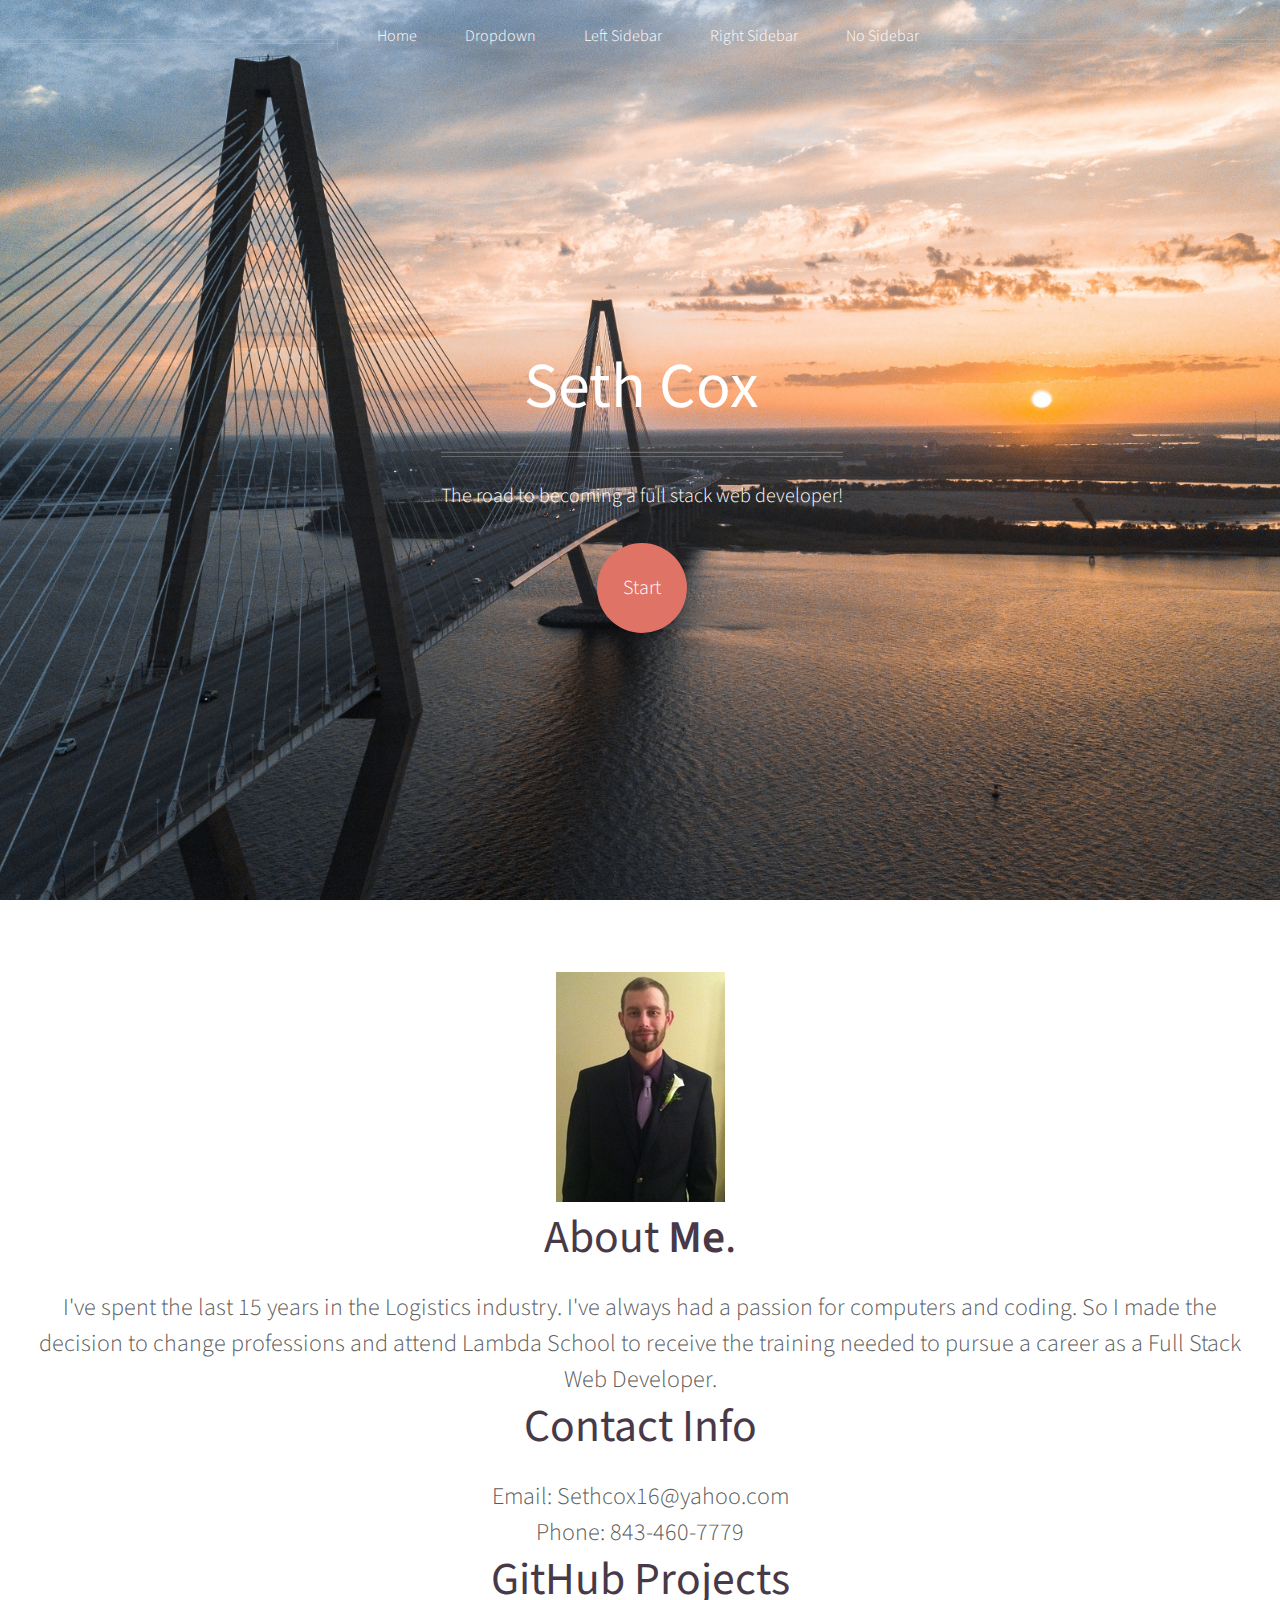
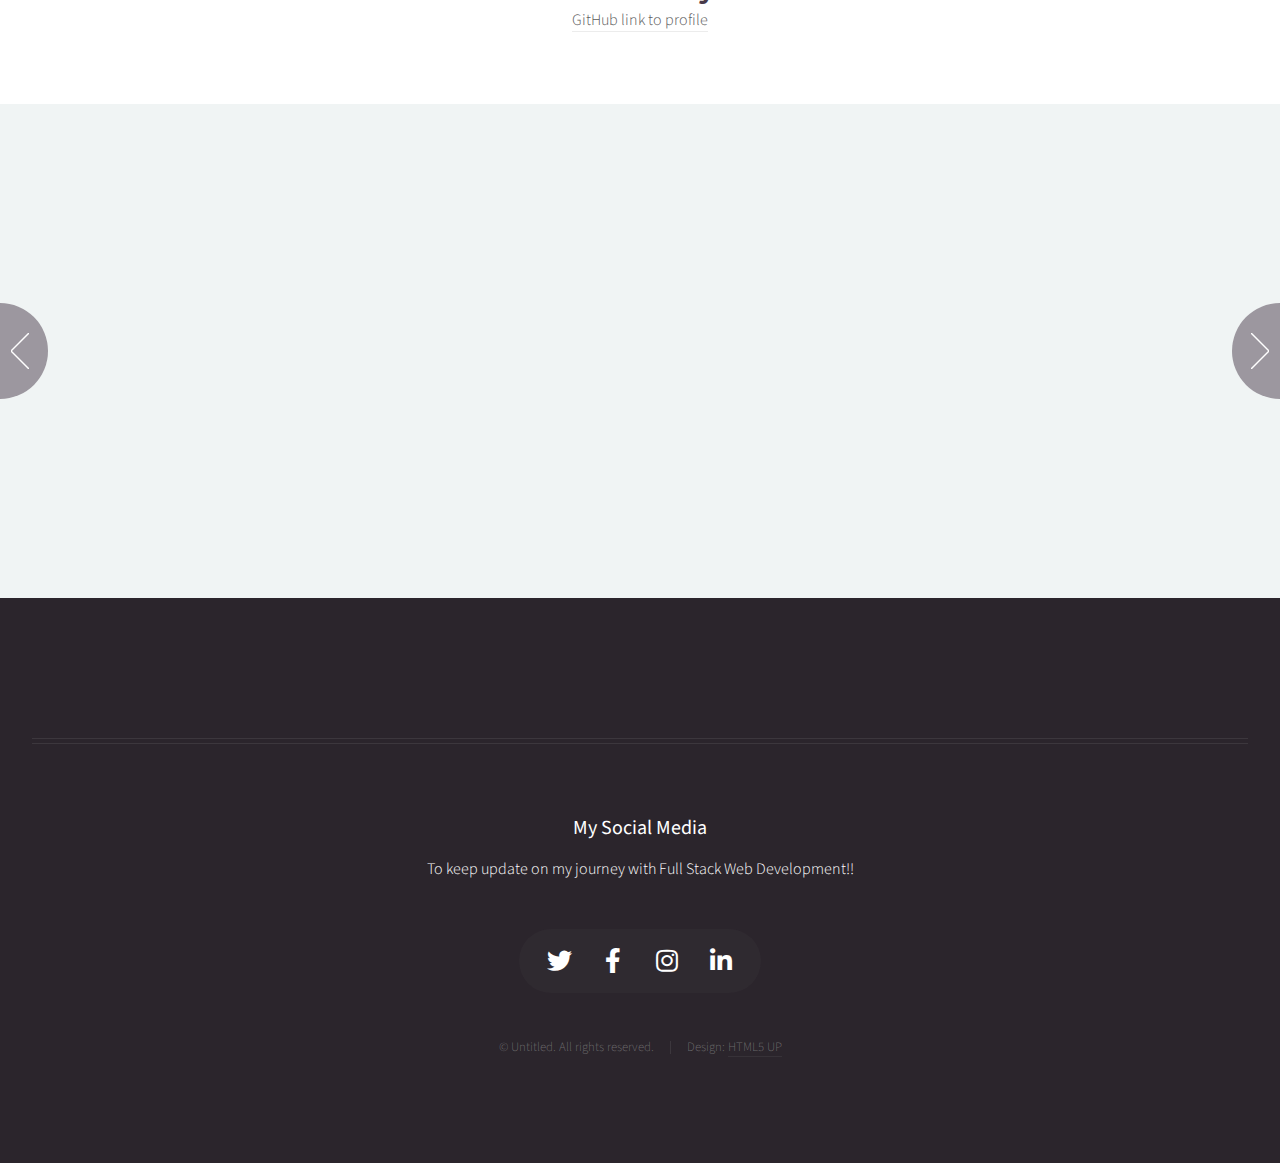
==== commit 1fc1e7b2: "Portfolio website Added a 'about me section' update the project section" ====
--- a/index.html
+++ b/index.html
@@ -63,18 +63,38 @@
 			<!-- Banner -->
 				<section id="banner">
 					<header>
+						<img src='images/seth.jpg'></img>
 						<h2>About <strong>Me</strong>.</h2>
 						<p>
-							 I've spent the last 15 years in the Logistics industry.  I've always head
+							 I've spent the last 15 years in the Logistics industry.  I've always had
 							 a passion for computers and coding.  So I made the decision to change professions and attend Lambda School to receive the  
 							 training needed to pursue a career as a Full Stack Web Developer.
 						</p>
+						<h2>Contact Info</h2>
+						<p>Email: Sethcox16@yahoo.com<br>
+							Phone: 843-460-7779</p>
+						<h2>GitHub Projects</h2>
+						<a href="https://github.com/SethC16" alt="My GitHub">GitHub link to profile</a>	
 					</header>
 				</section>
 
 			<!-- Carousel -->
 				<section class="carousel">
 					<div class="reel">
+
+						<article>
+							<a href="https://weight-lifting-journal-11.github.io/UI/"  class="image featured"><img src="images/BuildWeek1.jpg" alt="" ></a>
+							<header>
+								<h3><a href="#">Making Gainz</a></h3>
+							</header>
+							<p>Making Gainz is a work out app to track your progress</p>
+							<p>Built using VS Code</p>
+							<ul>
+								<li>Html</li>
+								<li>CSS</li>
+							</ul>
+						</article>
+
 
 						<article>
 							<a href="https://codepen.io/Sethcox16/full/wvBvmgL"  class="image featured"><img src="images/SweetEatsBakery.jpg" alt="" ></a>
@@ -237,106 +257,8 @@
 					<div class="container">
 						<div class="row">
 
-							<!-- Tweets -->
-								<section class="col-4 col-12-mobile">
-									<header>
-										<h2 class="icon brands fa-twitter circled"><span class="label">Tweets</span></h2>
-									</header>
-									<ul class="divided">
-										<li>
-											<article class="tweet">
-												Amet nullam fringilla nibh nulla convallis tique ante sociis accumsan.
-												<span class="timestamp">5 minutes ago</span>
-											</article>
-										</li>
-										<li>
-											<article class="tweet">
-												Hendrerit rutrum quisque.
-												<span class="timestamp">30 minutes ago</span>
-											</article>
-										</li>
-										<li>
-											<article class="tweet">
-												Curabitur donec nulla massa laoreet nibh. Lorem praesent montes.
-												<span class="timestamp">3 hours ago</span>
-											</article>
-										</li>
-										<li>
-											<article class="tweet">
-												Lacus natoque cras rhoncus curae dignissim ultricies. Convallis orci aliquet.
-												<span class="timestamp">5 hours ago</span>
-											</article>
-										</li>
-									</ul>
-								</section>
-
-							<!-- Posts -->
-								<section class="col-4 col-12-mobile">
-									<header>
-										<h2 class="icon solid fa-file circled"><span class="label">Posts</span></h2>
-									</header>
-									<ul class="divided">
-										<li>
-											<article class="post stub">
-												<header>
-													<h3><a href="#">Nisl fermentum integer</a></h3>
-												</header>
-												<span class="timestamp">3 hours ago</span>
-											</article>
-										</li>
-										<li>
-											<article class="post stub">
-												<header>
-													<h3><a href="#">Phasellus portitor lorem</a></h3>
-												</header>
-												<span class="timestamp">6 hours ago</span>
-											</article>
-										</li>
-										<li>
-											<article class="post stub">
-												<header>
-													<h3><a href="#">Magna tempus consequat</a></h3>
-												</header>
-												<span class="timestamp">Yesterday</span>
-											</article>
-										</li>
-										<li>
-											<article class="post stub">
-												<header>
-													<h3><a href="#">Feugiat lorem ipsum</a></h3>
-												</header>
-												<span class="timestamp">2 days ago</span>
-											</article>
-										</li>
-									</ul>
-								</section>
-
-							<!-- Photos -->
-								<section class="col-4 col-12-mobile">
-									<header>
-										<h2 class="icon solid fa-camera circled"><span class="label">Photos</span></h2>
-									</header>
-									<div class="row gtr-25">
-										<div class="col-6">
-											<a href="#" class="image fit"><img src="images/pic10.jpg" alt="" /></a>
-										</div>
-										<div class="col-6">
-											<a href="#" class="image fit"><img src="images/pic11.jpg" alt="" /></a>
-										</div>
-										<div class="col-6">
-											<a href="#" class="image fit"><img src="images/pic12.jpg" alt="" /></a>
-										</div>
-										<div class="col-6">
-											<a href="#" class="image fit"><img src="images/pic13.jpg" alt="" /></a>
-										</div>
-										<div class="col-6">
-											<a href="#" class="image fit"><img src="images/pic14.jpg" alt="" /></a>
-										</div>
-										<div class="col-6">
-											<a href="#" class="image fit"><img src="images/pic15.jpg" alt="" /></a>
-										</div>
-									</div>
-								</section>
+							
+								
 
 						</div>
 						<hr />
